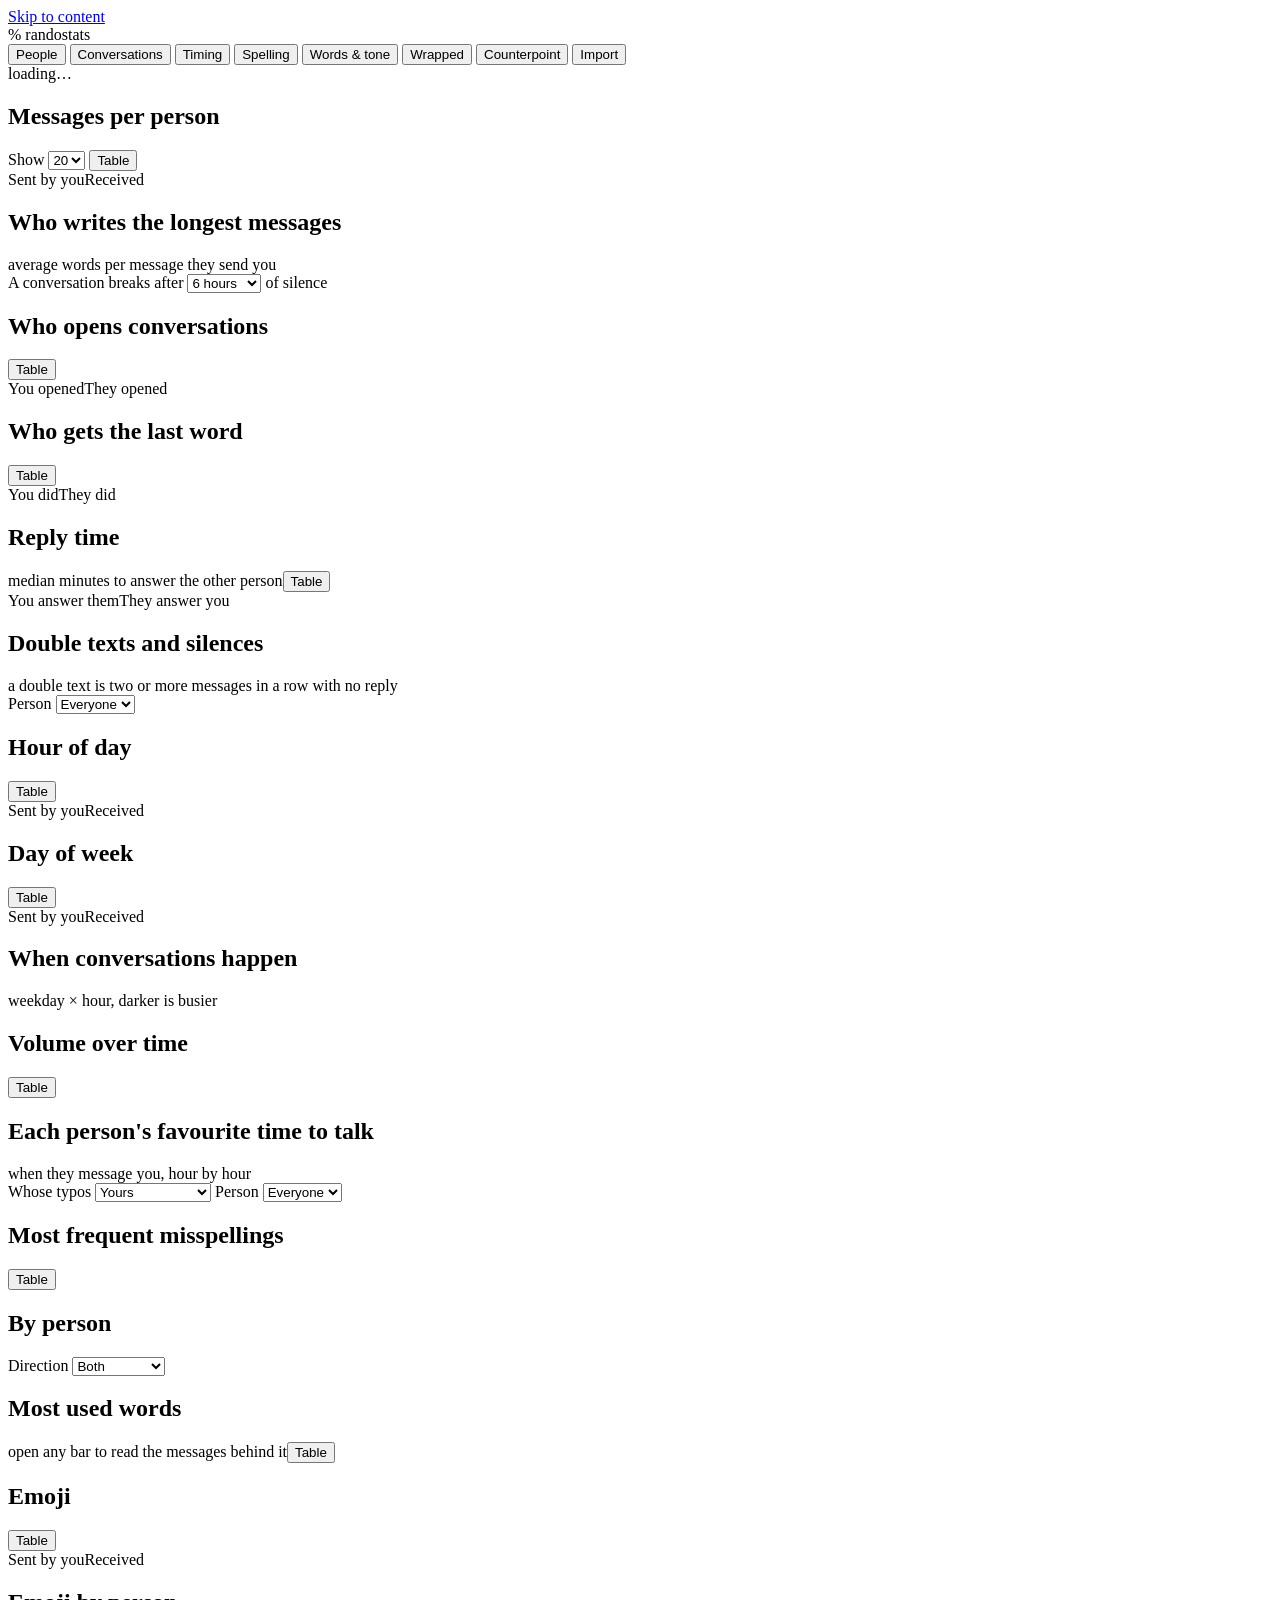
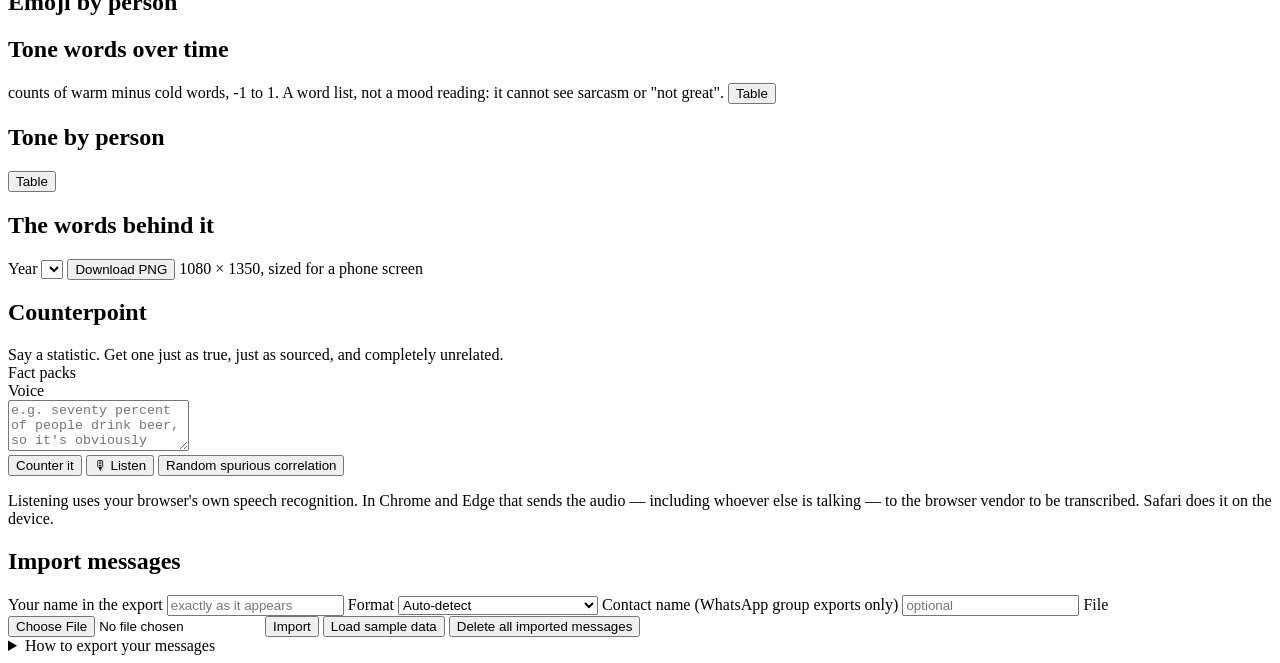
==== randostats/static/index.html @ bd8f2369 "Make the message database private, bound the paid call, and stop promising what --llm breaks Seven f" ====
<!doctype html>
<html lang="en">
<head>
<meta charset="utf-8">
<meta name="viewport" content="width=device-width, initial-scale=1">
<title>randostats</title>
<link rel="stylesheet" href="/static/app.css">
</head>
<body>
<a href="#main" class="skip">Skip to content</a>
<header class="top">
  <div class="brand"><span class="logo">%</span> randostats</div>
  <nav class="tabs" role="tablist" aria-label="Views">
    <button data-tab="people" class="active">People</button>
    <button data-tab="convo">Conversations</button>
    <button data-tab="timing">Timing</button>
    <button data-tab="spelling">Spelling</button>
    <button data-tab="words">Words &amp; tone</button>
    <button data-tab="wrapped">Wrapped</button>
    <button data-tab="counter">Counterpoint</button>
    <button data-tab="import">Import</button>
  </nav>
  <div class="status" id="status">loading…</div>
</header>

<div id="live" class="sr-only" role="status" aria-live="polite"></div>
<main id="main" tabindex="-1">
  <section role="tabpanel" id="tab-people" class="tab active">
    <div class="kpis" id="kpis"></div>
    <div class="card">
      <div class="card-head"><h2>Messages per person</h2>
        <div class="controls"><label>Show <select id="people-limit"><option>10</option><option selected>20</option><option>50</option><option value="0">all</option></select></label>
        <button class="ghost" data-toggle-table="people-chart">Table</button></div></div>
      <div class="legend"><span><i class="sw s1"></i>Sent by you</span><span><i class="sw s2"></i>Received</span></div>
      <div id="people-chart" class="chart"></div>
    </div>
    <div class="card"><div class="card-head"><h2>Who writes the longest messages</h2><span class="muted">average words per message they send you</span></div><div id="people-words" class="chart"></div></div>
  </section>

  <section role="tabpanel" id="tab-convo" class="tab">
    <div class="filters">
      <label>A conversation breaks after
        <select id="convo-gap"><option value="1">1 hour</option><option value="3">3 hours</option><option value="6" selected>6 hours</option><option value="12">12 hours</option><option value="24">a day</option></select>
        of silence</label>
    </div>
    <div class="kpis" id="convo-kpis"></div>
    <div class="grid2">
      <div class="card"><div class="card-head"><h2>Who opens conversations</h2><button class="ghost" data-toggle-table="open-chart">Table</button></div>
        <div class="legend"><span><i class="sw s1"></i>You opened</span><span><i class="sw s2"></i>They opened</span></div>
        <div id="open-chart" class="chart"></div></div>
      <div class="card"><div class="card-head"><h2>Who gets the last word</h2><button class="ghost" data-toggle-table="close-chart">Table</button></div>
        <div class="legend"><span><i class="sw s1"></i>You did</span><span><i class="sw s2"></i>They did</span></div>
        <div id="close-chart" class="chart"></div></div>
    </div>
    <div class="card"><div class="card-head"><h2>Reply time</h2><span class="muted">median minutes to answer the other person</span><button class="ghost" data-toggle-table="reply-chart">Table</button></div>
      <div class="legend"><span><i class="sw s1"></i>You answer them</span><span><i class="sw s2"></i>They answer you</span></div>
      <div id="reply-chart" class="chart"></div></div>
    <div class="card"><div class="card-head"><h2>Double texts and silences</h2><span class="muted">a double text is two or more messages in a row with no reply</span></div><div id="convo-table"></div></div>
    <div class="card" id="members-card" hidden><div class="card-head"><h2>Inside a group</h2>
      <label>Group <select id="members-contact"></select></label></div><div id="members-table"></div></div>
  </section>

  <section role="tabpanel" id="tab-timing" class="tab">
    <div class="filters"><label>Person <select id="timing-contact"><option value="">Everyone</option></select></label><span id="timing-summary" class="muted"></span></div>
    <div class="grid2">
      <div class="card"><div class="card-head"><h2>Hour of day</h2><button class="ghost" data-toggle-table="hour-chart">Table</button></div>
        <div class="legend"><span><i class="sw s1"></i>Sent by you</span><span><i class="sw s2"></i>Received</span></div>
        <div id="hour-chart" class="chart"></div></div>
      <div class="card"><div class="card-head"><h2>Day of week</h2><button class="ghost" data-toggle-table="weekday-chart">Table</button></div>
        <div class="legend"><span><i class="sw s1"></i>Sent by you</span><span><i class="sw s2"></i>Received</span></div>
        <div id="weekday-chart" class="chart"></div></div>
    </div>
    <div class="card"><div class="card-head"><h2>When conversations happen</h2><span class="muted">weekday × hour, darker is busier</span></div><div id="heatmap" class="chart"></div></div>
    <div class="card"><div class="card-head"><h2>Volume over time</h2><button class="ghost" data-toggle-table="month-chart">Table</button></div><div id="month-chart" class="chart"></div></div>
    <div class="card"><div class="card-head"><h2>Each person's favourite time to talk</h2><span class="muted">when they message you, hour by hour</span></div><div id="peaks"></div></div>
  </section>

  <section role="tabpanel" id="tab-spelling" class="tab">
    <div class="filters">
      <label>Whose typos <select id="spell-direction"><option value="sent">Yours</option><option value="received">Everyone else's</option></select></label>
      <label>Person <select id="spell-contact"><option value="">Everyone</option></select></label>
    </div>
    <div class="kpis" id="spell-kpis"></div>
    <div class="grid2">
      <div class="card"><div class="card-head"><h2>Most frequent misspellings</h2><button class="ghost" data-toggle-table="spell-chart">Table</button></div><div id="spell-chart" class="chart"></div></div>
      <div class="card"><div class="card-head"><h2 id="spell-by-title">By person</h2></div><div id="spell-by"></div></div>
    </div>
  </section>

  <section role="tabpanel" id="tab-words" class="tab">
    <div class="filters"><label>Direction <select id="words-direction"><option value="">Both</option><option value="sent">Sent by you</option><option value="received">Received</option></select></label></div>
    <div class="card"><div class="card-head"><h2>Most used words</h2><span class="muted">open any bar to read the messages behind it</span><button class="ghost" data-toggle-table="words-chart">Table</button></div><div id="words-chart" class="chart"></div></div>
    <div class="kpis" id="emoji-kpis"></div>
    <div class="grid2">
      <div class="card"><div class="card-head"><h2>Emoji</h2><button class="ghost" data-toggle-table="emoji-chart">Table</button></div>
        <div class="legend"><span><i class="sw s1"></i>Sent by you</span><span><i class="sw s2"></i>Received</span></div>
        <div id="emoji-chart" class="chart"></div></div>
      <div class="card"><div class="card-head"><h2>Emoji by person</h2></div><div id="emoji-by"></div></div>
    </div>
    <div class="card"><div class="card-head"><h2>Tone words over time</h2>
        <span class="muted">counts of warm minus cold words, -1 to 1. A word list, not a mood reading: it cannot see sarcasm or "not great".</span>
        <button class="ghost" data-toggle-table="tone-chart">Table</button></div>
      <div id="tone-chart" class="chart"></div></div>
    <div class="grid2">
      <div class="card"><div class="card-head"><h2>Tone by person</h2><button class="ghost" data-toggle-table="tone-people">Table</button></div><div id="tone-people" class="chart"></div></div>
      <div class="card"><div class="card-head"><h2>The words behind it</h2></div><div id="tone-words"></div></div>
    </div>
  </section>

  <section role="tabpanel" id="tab-wrapped" class="tab">
    <div class="filters">
      <label>Year <select id="wrapped-year"></select></label>
      <button class="primary" id="wrapped-png">Download PNG</button>
      <span class="muted">1080 × 1350, sized for a phone screen</span>
    </div>
    <div class="card wrapped-holder"><div id="wrapped-card"></div></div>
  </section>

  <section role="tabpanel" id="tab-counter" class="tab">
    <div class="card">
      <div class="card-head"><h2>Counterpoint</h2><span class="muted">Say a statistic. Get one just as true, just as sourced, and completely unrelated.</span></div>
      <div class="packs">
        <div class="pack-row"><span class="muted">Fact packs</span><span id="pack-chips"></span><span class="muted" id="pack-count"></span></div>
        <div class="pack-row"><span class="muted">Voice</span><span id="voice-chips"></span></div>
      </div>
      <div class="counter-input">
        <textarea id="counter-text" rows="3" maxlength="4000" placeholder="e.g. seventy percent of people drink beer, so it&#39;s obviously fine"></textarea>
        <div class="row">
          <button id="counter-go" class="primary">Counter it</button>
          <button id="counter-listen" class="ghost">🎙 Listen</button>
          <button id="counter-random" class="ghost">Random spurious correlation</button>
          <label class="muted" id="llm-label" hidden><input type="checkbox" id="counter-llm"> sharpen with Claude</label>
          <span id="listen-state" class="muted"></span>
        </div>
        <p class="muted" id="listen-privacy">Listening uses your browser's own speech recognition. In Chrome and
          Edge that sends the audio — including whoever else is talking — to the browser vendor to be transcribed.
          Safari does it on the device. <span id="listen-privacy-llm"></span></p>
        <div id="transcript" class="transcript" hidden></div>
      </div>
    </div>
    <div id="counter-results" class="results"></div>
  </section>

  <section role="tabpanel" id="tab-import" class="tab">
    <div class="card">
      <div class="card-head"><h2>Import messages</h2></div>
      <form id="import-form" class="import-form">
        <label>Your name in the export <input name="self_name" id="self-name" required placeholder="exactly as it appears"></label>
        <label>Format <select name="fmt" id="fmt"><option value="auto">Auto-detect</option><option value="whatsapp">WhatsApp export (.txt)</option><option value="imessage">iMessage chat.db</option><option value="smsbackup">SMS Backup &amp; Restore (.xml)</option><option value="telegram">Telegram export (.json or .zip)</option><option value="discord">Discord package (.zip)</option><option value="meta">Instagram or Messenger (.zip)</option><option value="csv">CSV</option><option value="json">JSON</option></select></label>
        <label id="contact-label">Contact name (WhatsApp group exports only) <input name="contact" placeholder="optional"></label>
        <label>File <input type="file" name="file" id="file" required></label>
        <button class="primary" type="submit">Import</button>
        <button class="ghost" type="button" id="load-sample">Load sample data</button>
        <button class="ghost danger" type="button" id="clear-all">Delete all imported messages</button>
      </form>
      <div id="import-result" class="muted"></div>
      <details class="help">
        <summary>How to export your messages</summary>
        <ul>
          <li><b>WhatsApp</b>: open a chat → ⋮ → More → Export chat → Without media. One file per chat; import each one.</li>
          <li><b>iMessage (Mac)</b>: import <code>~/Library/Messages/chat.db</code> (grant Full Disk Access to your terminal or browser first). Everything comes in at once.</li>
          <li><b>Android SMS</b>: the "SMS Backup &amp; Restore" app writes an XML file; import it directly.</li>
          <li><b>Telegram</b>: Desktop app → Settings → Advanced → Export Telegram data, JSON format. Import <code>result.json</code> or the whole zip.</li>
          <li><b>Instagram or Messenger</b>: request your information, JSON format, then import the zip. Both live under <code>messages/inbox</code>.</li>
          <li><b>Discord</b>: Settings → Data &amp; Privacy → Request all of my data, then import the zip. Discord only exports <em>your</em> messages, so nothing will show as received.</li>
          <li><b>Anything else</b>: a CSV or JSON with columns <code>contact, sender, direction, timestamp, text</code>.</li>
        </ul>
        <p>Everything stays on this machine in a local SQLite file. Nothing is uploaded anywhere, and re-importing the same file changes nothing.</p>
      </details>
    </div>
  </section>
</main>
<div id="scrim" class="scrim" hidden></div>
<aside id="drawer" class="drawer" hidden role="dialog" aria-modal="true" aria-labelledby="drawer-title">
  <div class="drawer-head">
    <div><div id="drawer-title" class="dtitle"></div><div id="drawer-sub" class="muted"></div></div>
    <button class="ghost" id="drawer-close" aria-label="Close">✕</button>
  </div>
  <div class="drawer-search"><input id="drawer-q" placeholder="filter these messages"></div>
  <div id="drawer-list" class="drawer-list"></div>
  <div class="drawer-foot"><button class="ghost" id="drawer-more" hidden>Load more</button></div>
</aside>
<div id="tooltip" class="tooltip" hidden></div>
<script src="/static/app.js"></script>
</body>
</html>
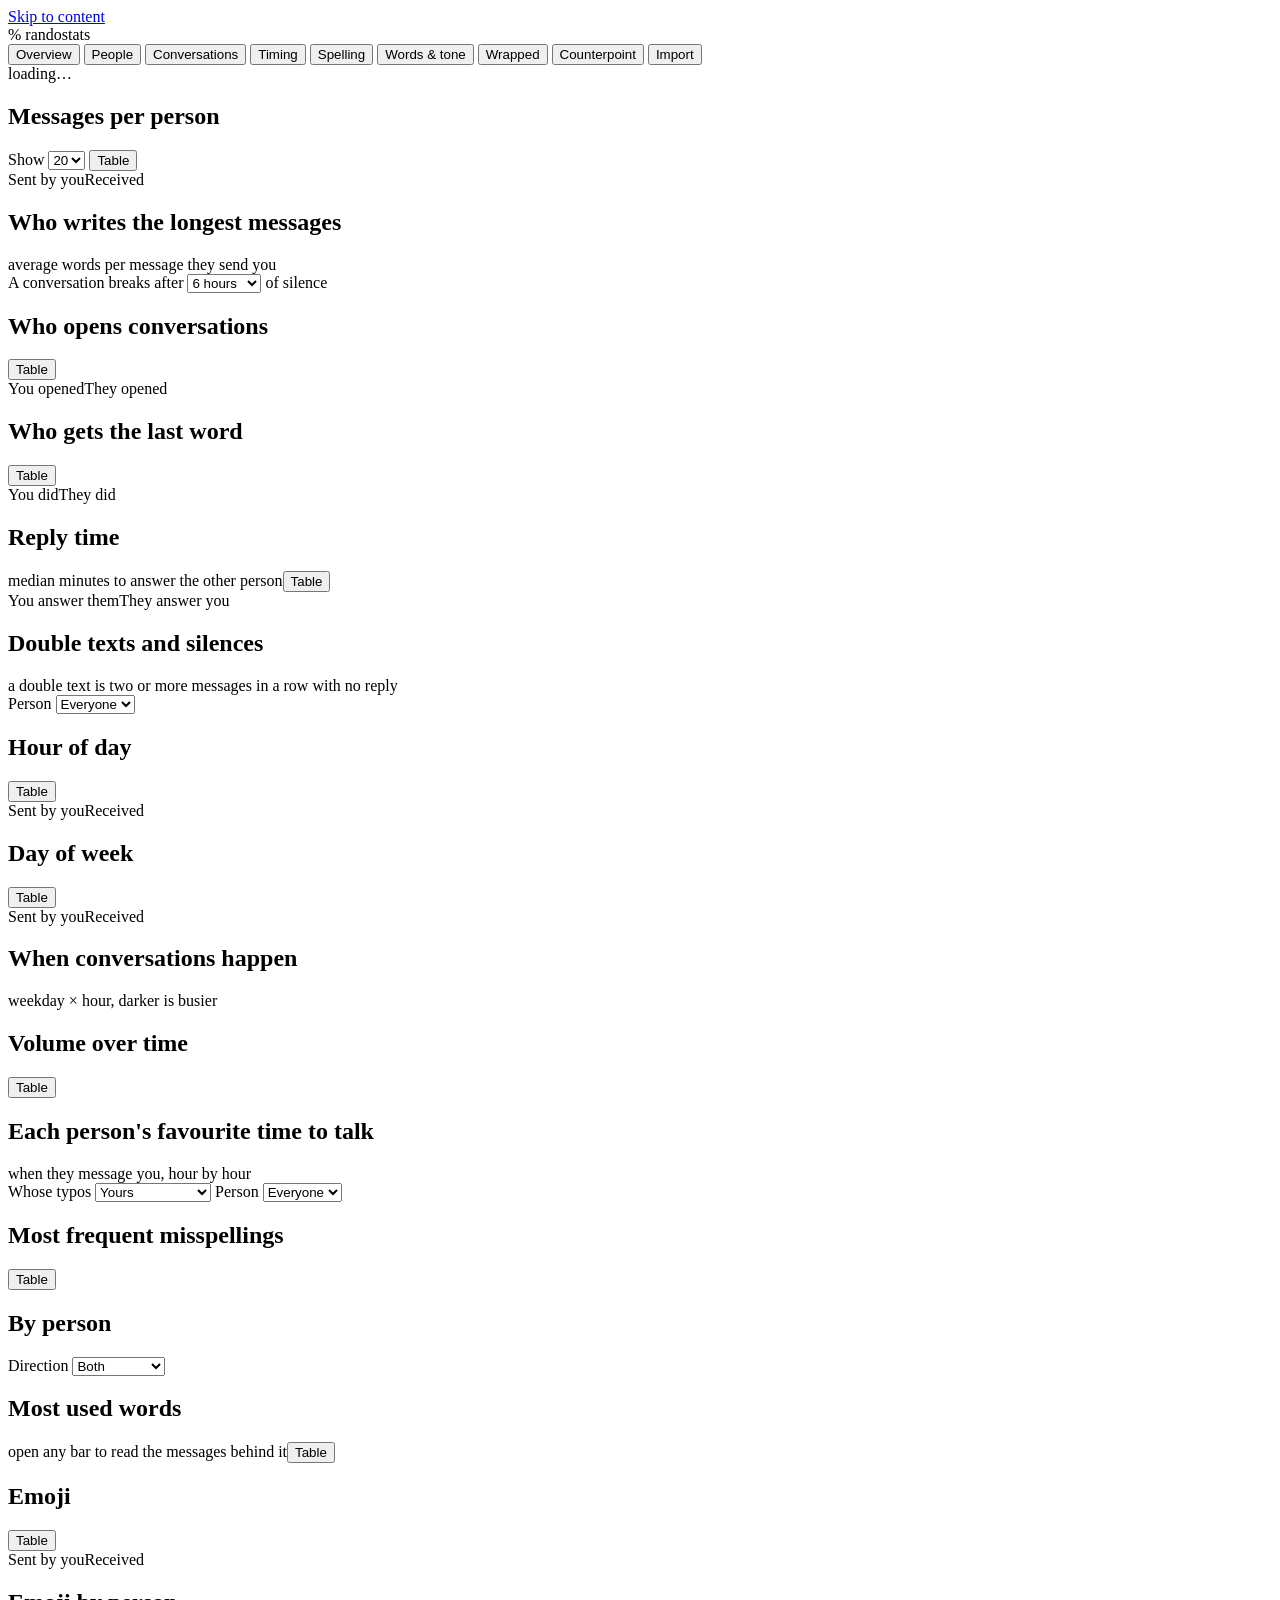
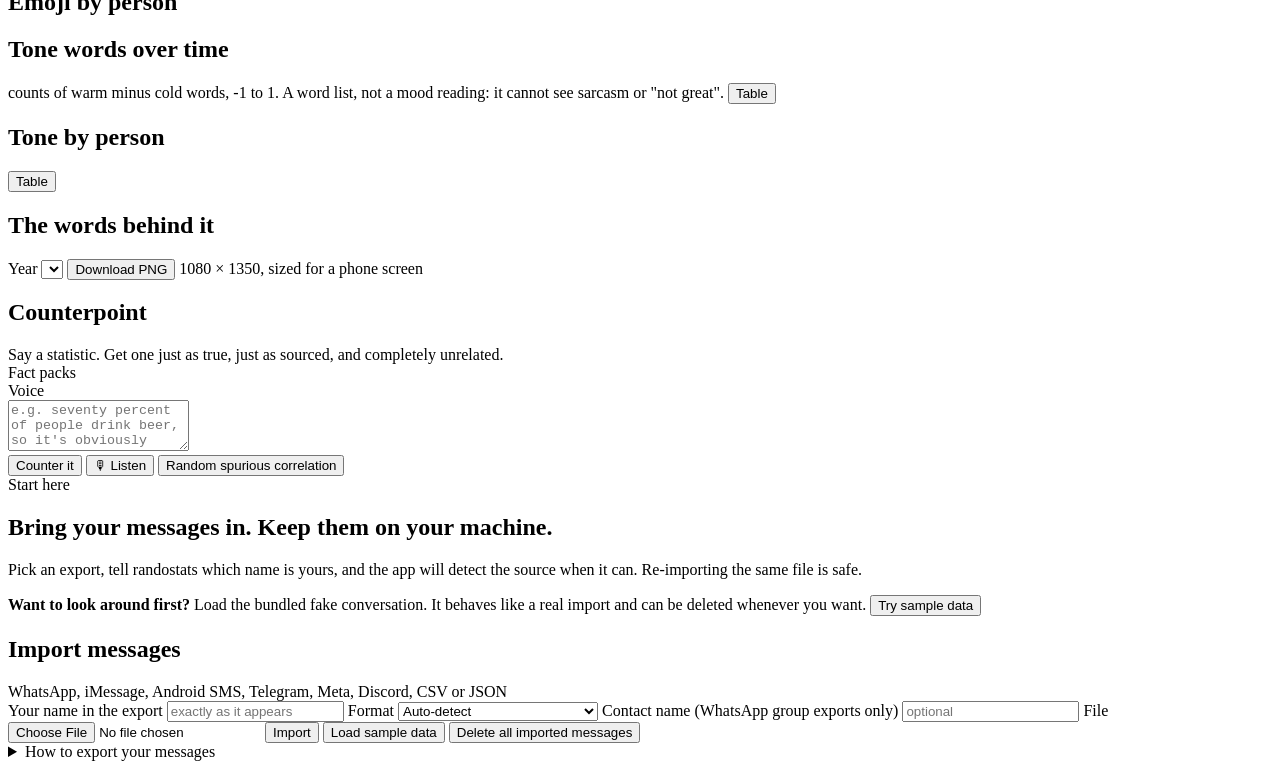
==== commit 89a9c96c: "Add overview dashboard and clearer first-run surface" ====
--- a/randostats/static/index.html
+++ b/randostats/static/index.html
@@ -5,12 +5,14 @@
 <meta name="viewport" content="width=device-width, initial-scale=1">
 <title>randostats</title>
 <link rel="stylesheet" href="/static/app.css">
+<link rel="stylesheet" href="/static/spruce.css">
 </head>
 <body>
 <a href="#main" class="skip">Skip to content</a>
 <header class="top">
   <div class="brand"><span class="logo">%</span> randostats</div>
   <nav class="tabs" role="tablist" aria-label="Views">
+    <button data-tab="overview">Overview</button>
     <button data-tab="people" class="active">People</button>
     <button data-tab="convo">Conversations</button>
     <button data-tab="timing">Timing</button>
@@ -25,6 +27,10 @@
 
 <div id="live" class="sr-only" role="status" aria-live="polite"></div>
 <main id="main" tabindex="-1">
+  <section role="tabpanel" id="tab-overview" class="tab">
+    <div id="overview-content" aria-live="polite"></div>
+  </section>
+
   <section role="tabpanel" id="tab-people" class="tab active">
     <div class="kpis" id="kpis"></div>
     <div class="card">
@@ -124,17 +130,14 @@
         <div class="pack-row"><span class="muted">Voice</span><span id="voice-chips"></span></div>
       </div>
       <div class="counter-input">
-        <textarea id="counter-text" rows="3" maxlength="4000" placeholder="e.g. seventy percent of people drink beer, so it&#39;s obviously fine"></textarea>
+        <textarea id="counter-text" rows="3" placeholder="e.g. seventy percent of people drink beer, so it&#39;s obviously fine"></textarea>
         <div class="row">
           <button id="counter-go" class="primary">Counter it</button>
           <button id="counter-listen" class="ghost">🎙 Listen</button>
           <button id="counter-random" class="ghost">Random spurious correlation</button>
-          <label class="muted" id="llm-label" hidden><input type="checkbox" id="counter-llm"> sharpen with Claude</label>
+          <label class="muted" id="llm-label" hidden><input type="checkbox" id="counter-llm" checked> sharpen with Claude</label>
           <span id="listen-state" class="muted"></span>
         </div>
-        <p class="muted" id="listen-privacy">Listening uses your browser's own speech recognition. In Chrome and
-          Edge that sends the audio — including whoever else is talking — to the browser vendor to be transcribed.
-          Safari does it on the device. <span id="listen-privacy-llm"></span></p>
         <div id="transcript" class="transcript" hidden></div>
       </div>
     </div>
@@ -142,8 +145,20 @@
   </section>
 
   <section role="tabpanel" id="tab-import" class="tab">
+    <div class="import-intro">
+      <div class="import-intro-main">
+        <span class="eyebrow">Start here</span>
+        <h1>Bring your messages in. Keep them on your machine.</h1>
+        <p>Pick an export, tell randostats which name is yours, and the app will detect the source when it can. Re-importing the same file is safe.</p>
+      </div>
+      <div class="import-intro-side">
+        <strong>Want to look around first?</strong>
+        <span>Load the bundled fake conversation. It behaves like a real import and can be deleted whenever you want.</span>
+        <button class="ghost" type="button" onclick="document.getElementById('load-sample').click()">Try sample data</button>
+      </div>
+    </div>
     <div class="card">
-      <div class="card-head"><h2>Import messages</h2></div>
+      <div class="card-head"><h2>Import messages</h2><span class="muted">WhatsApp, iMessage, Android SMS, Telegram, Meta, Discord, CSV or JSON</span></div>
       <form id="import-form" class="import-form">
         <label>Your name in the export <input name="self_name" id="self-name" required placeholder="exactly as it appears"></label>
         <label>Format <select name="fmt" id="fmt"><option value="auto">Auto-detect</option><option value="whatsapp">WhatsApp export (.txt)</option><option value="imessage">iMessage chat.db</option><option value="smsbackup">SMS Backup &amp; Restore (.xml)</option><option value="telegram">Telegram export (.json or .zip)</option><option value="discord">Discord package (.zip)</option><option value="meta">Instagram or Messenger (.zip)</option><option value="csv">CSV</option><option value="json">JSON</option></select></label>
@@ -181,6 +196,8 @@
   <div class="drawer-foot"><button class="ghost" id="drawer-more" hidden>Load more</button></div>
 </aside>
 <div id="tooltip" class="tooltip" hidden></div>
+<script src="/static/ui-state.js"></script>
 <script src="/static/app.js"></script>
+<script src="/static/overview.js"></script>
 </body>
 </html>
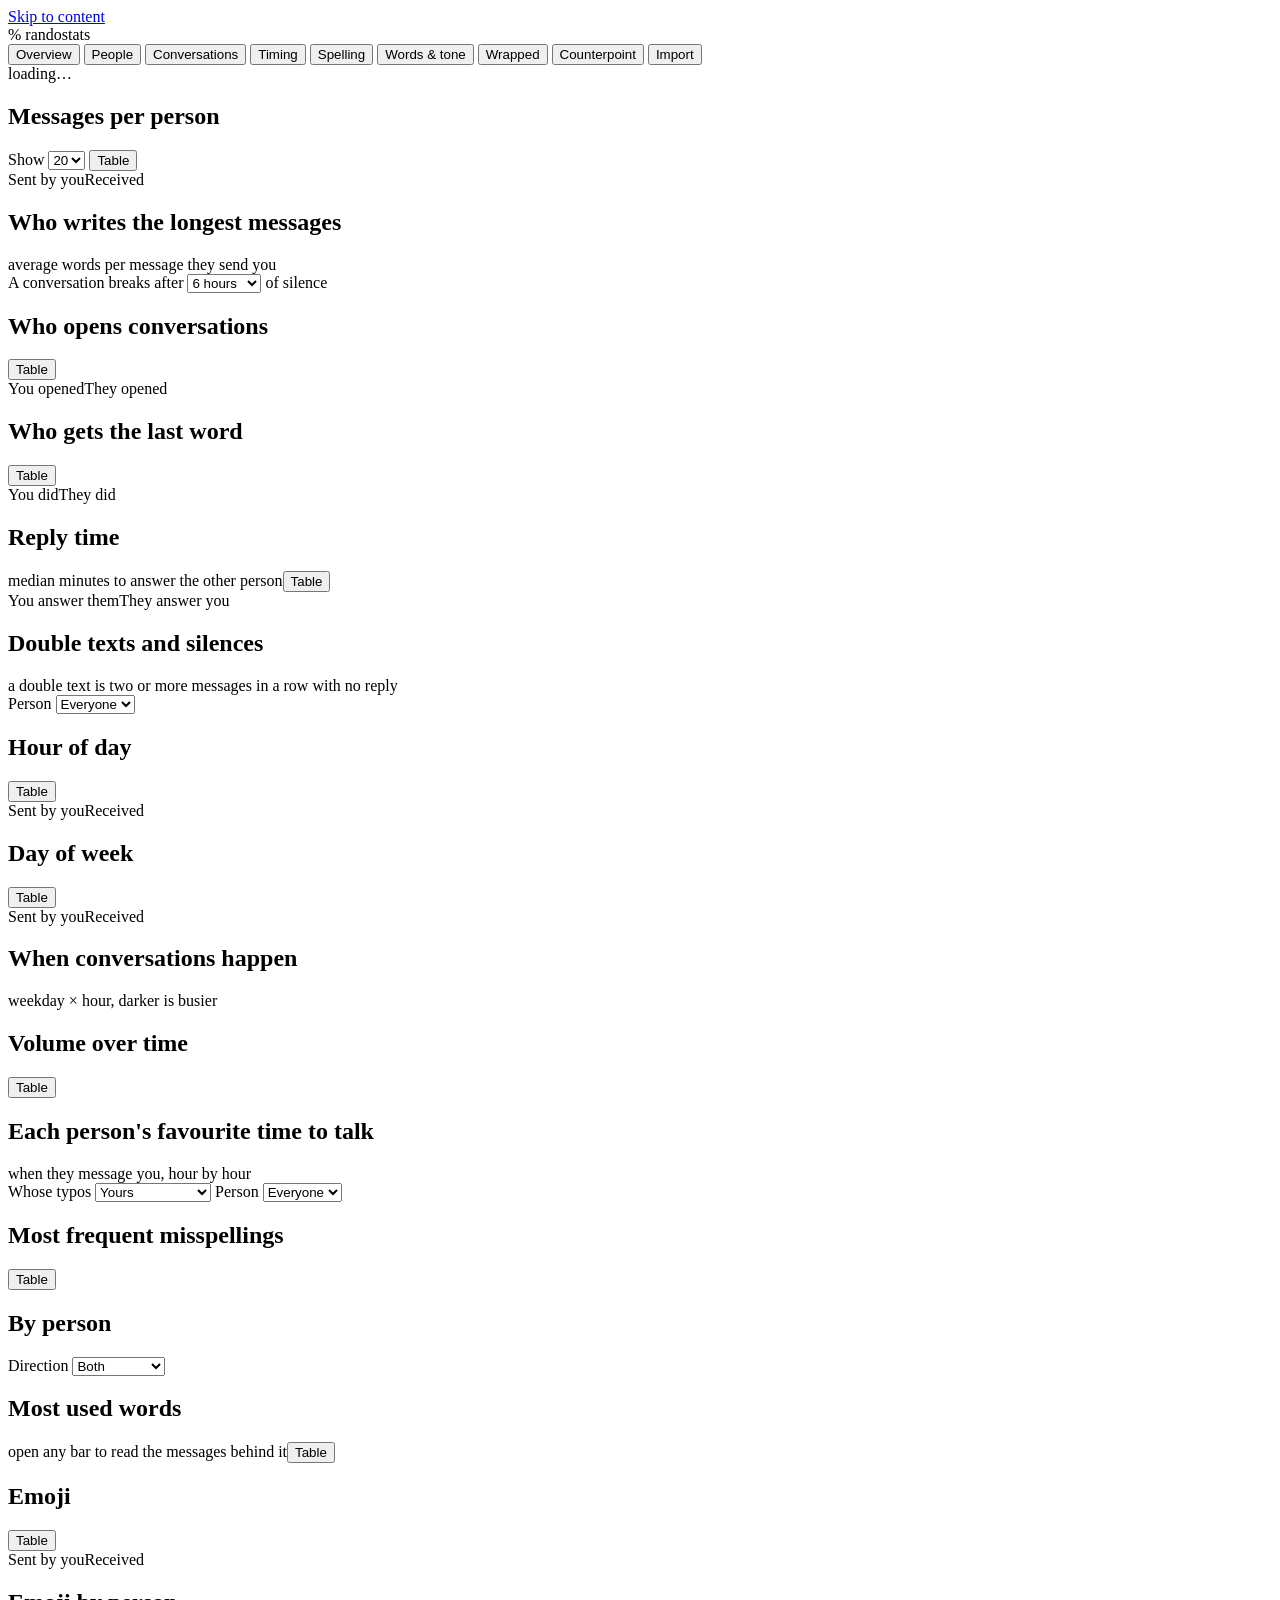
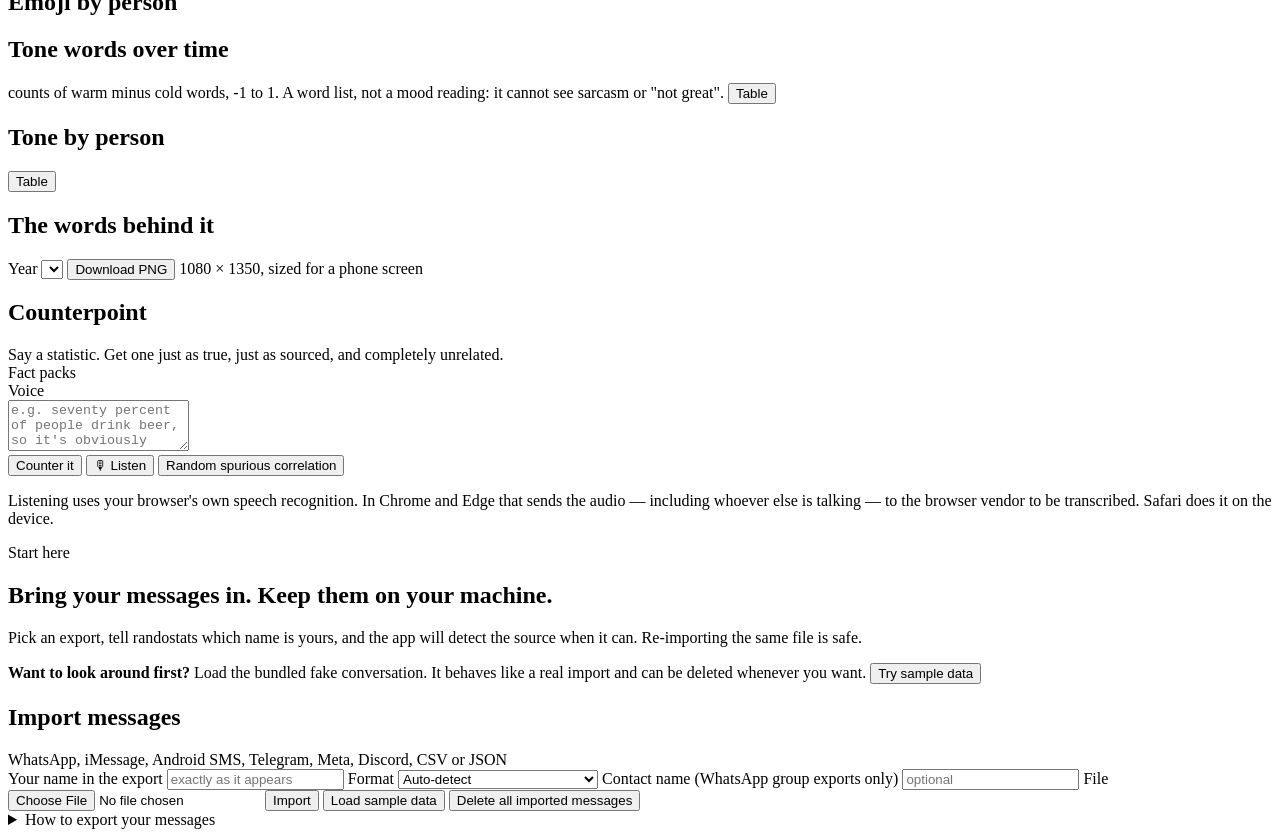
==== commit 9a9a950e: "Merge main: the September audit and shared conventions main carries the 2026-09-23 security audit fi" ====
--- a/randostats/static/index.html
+++ b/randostats/static/index.html
@@ -28,7 +28,7 @@
 <div id="live" class="sr-only" role="status" aria-live="polite"></div>
 <main id="main" tabindex="-1">
   <section role="tabpanel" id="tab-overview" class="tab">
-    <div id="overview-content" aria-live="polite"></div>
+    <div id="overview-content"></div>
   </section>
 
   <section role="tabpanel" id="tab-people" class="tab active">
@@ -130,14 +130,17 @@
         <div class="pack-row"><span class="muted">Voice</span><span id="voice-chips"></span></div>
       </div>
       <div class="counter-input">
-        <textarea id="counter-text" rows="3" placeholder="e.g. seventy percent of people drink beer, so it&#39;s obviously fine"></textarea>
+        <textarea id="counter-text" rows="3" maxlength="4000" placeholder="e.g. seventy percent of people drink beer, so it&#39;s obviously fine"></textarea>
         <div class="row">
           <button id="counter-go" class="primary">Counter it</button>
           <button id="counter-listen" class="ghost">🎙 Listen</button>
           <button id="counter-random" class="ghost">Random spurious correlation</button>
-          <label class="muted" id="llm-label" hidden><input type="checkbox" id="counter-llm" checked> sharpen with Claude</label>
+          <label class="muted" id="llm-label" hidden><input type="checkbox" id="counter-llm"> sharpen with Claude</label>
           <span id="listen-state" class="muted"></span>
         </div>
+        <p class="muted" id="listen-privacy">Listening uses your browser's own speech recognition. In Chrome and
+          Edge that sends the audio — including whoever else is talking — to the browser vendor to be transcribed.
+          Safari does it on the device. <span id="listen-privacy-llm"></span></p>
         <div id="transcript" class="transcript" hidden></div>
       </div>
     </div>
@@ -154,7 +157,7 @@
       <div class="import-intro-side">
         <strong>Want to look around first?</strong>
         <span>Load the bundled fake conversation. It behaves like a real import and can be deleted whenever you want.</span>
-        <button class="ghost" type="button" onclick="document.getElementById('load-sample').click()">Try sample data</button>
+        <button class="ghost" type="button" id="try-sample">Try sample data</button>
       </div>
     </div>
     <div class="card">
